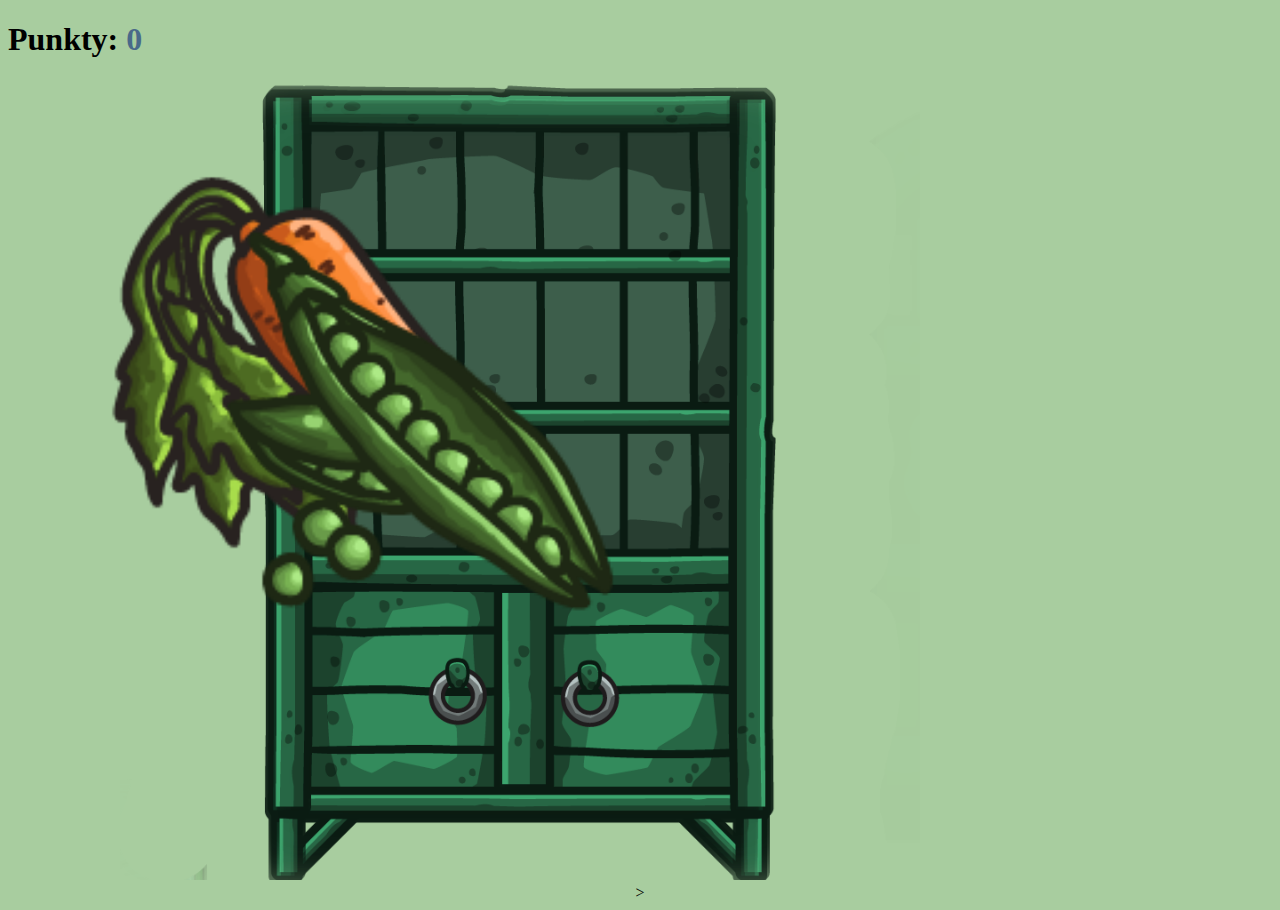
==== Krzys/html testy/index.html @ 7330d491 "Add files via upload" ====
<!DOCTYPE html>
<html lang="pl">
<head>
    <meta charset="UTF-8">
    <meta name="viewport" content="width=device-width, initial-scale=1.0">
    <title>Obrazek z punktami</title>
    <style>
        .image-container {
        text-align: center;
     }
     .image-container img {
        width: 50%;
        height: auto;
        
     }
     .szafa img {
            width: 70%; /* Szerokość szafy - 70% szerokości kontenera */
            height: auto;
            position: relative; /* Dodatkowa pozycja relative dla obrazka szafy */
            left: -15%; /* Przesunięcie szafy dalej na lewo o 15% szerokości kontenera */
        }
     .wystawa {
            position: absolute;
        }
        body {
            font-family: 'Madimi One', cursive;
        }
        
    </style>
     <link rel="stylesheet" href="ustawienia.css">
     
</head>
<body bgcolor="A8CD9F">

    <h1>Punkty: <span id="punkty" style="color: #496989;">0</span></h1>
    <div class="image-container">
        <div class="szafa">
            <img src="szafa.png"  style="width: 100%;" alt="Szafa">>
        </div>
        <img src="marchewka.png" class="wystawa" style="top: 50px; left: 20px;">
        <img src="48.png" class="wystawa" style="top: 100px; left: 100px;">
    </div>
    <script src="guzik.js"></script>
</body>
</html>

</html>
---- Krzys/html testy/ustawienia.css ----
.szafa{
    margin: auto;
    width: 800px;
    height: auto;
    
}
.szafa img{
    width: 100%;
    height: 100%;
}
/*teoretycznie te 2 kody powinny sprawiać że div jest tej samej wielkości co szafa */
.image-container {
            display: flex;
            justify-content: center;
        }

        .wystawa {
            position: absolute;
        }
        body {
            font-family: 'Madimi One', cursive;
        }
.wystawa {
    position: absolute;
}
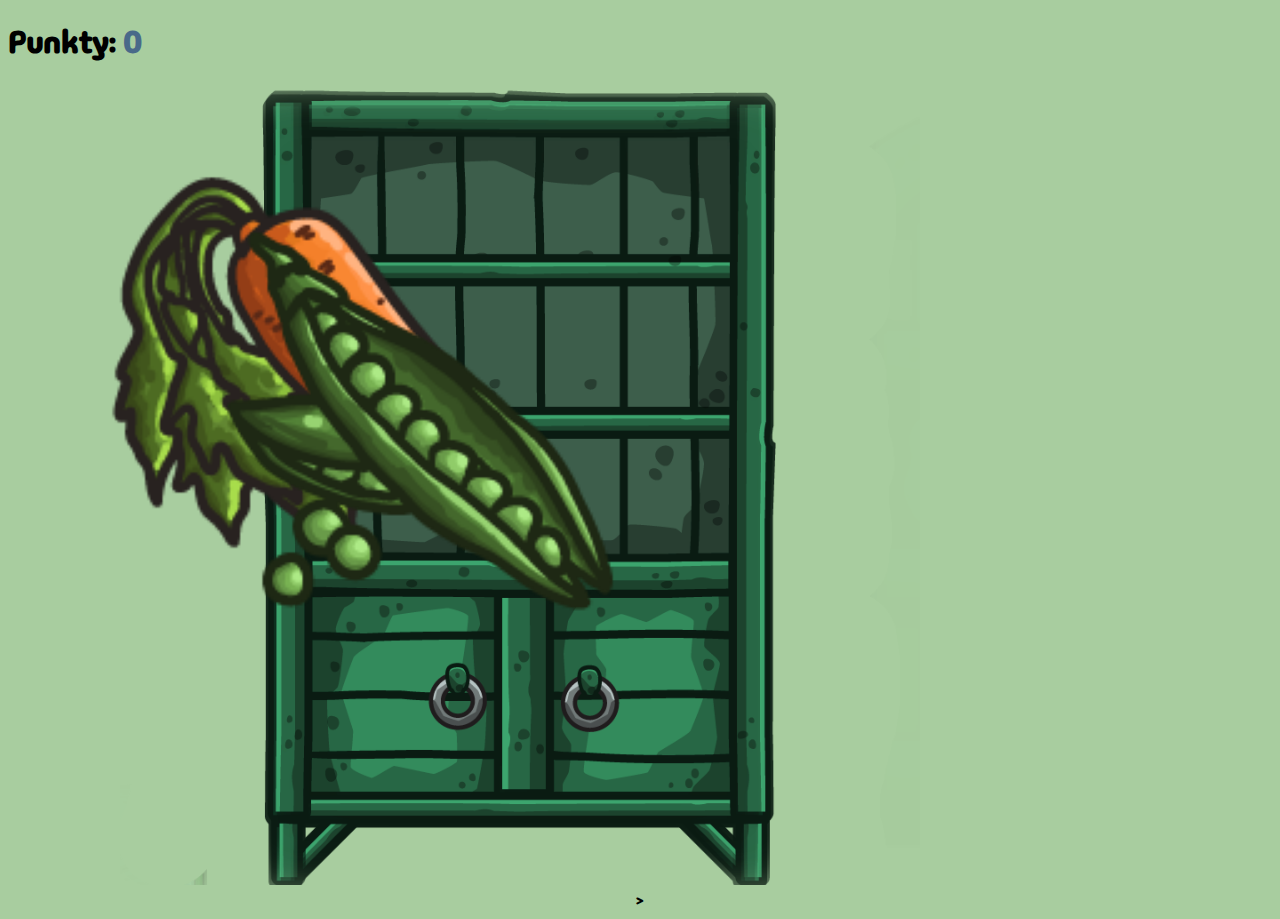
==== commit aa0d99ca: "ostatnie poprawki 2" ====
--- a/Krzys/html testy/index.html
+++ b/Krzys/html testy/index.html
@@ -3,6 +3,10 @@
 <head>
     <meta charset="UTF-8">
     <meta name="viewport" content="width=device-width, initial-scale=1.0">
+    <link href="https://fonts.googleapis.com/css2?family=Madimi+One&family=Open+Sans:ital,wght@0,300..800;1,300..800&family=Protest+Riot&display=swap" rel="stylesheet">
+    <link rel="stylesheet" href="styleMain.css">
+    <link rel="icon" type="image/x-icon" href="../../stronaMain/zdjecia/favicon.ico">
+    <link rel="shortcut icon" type="image/x-icon" href="zdjecia/favicon.ico">
     <title>Obrazek z punktami</title>
     <style>
         .image-container {
